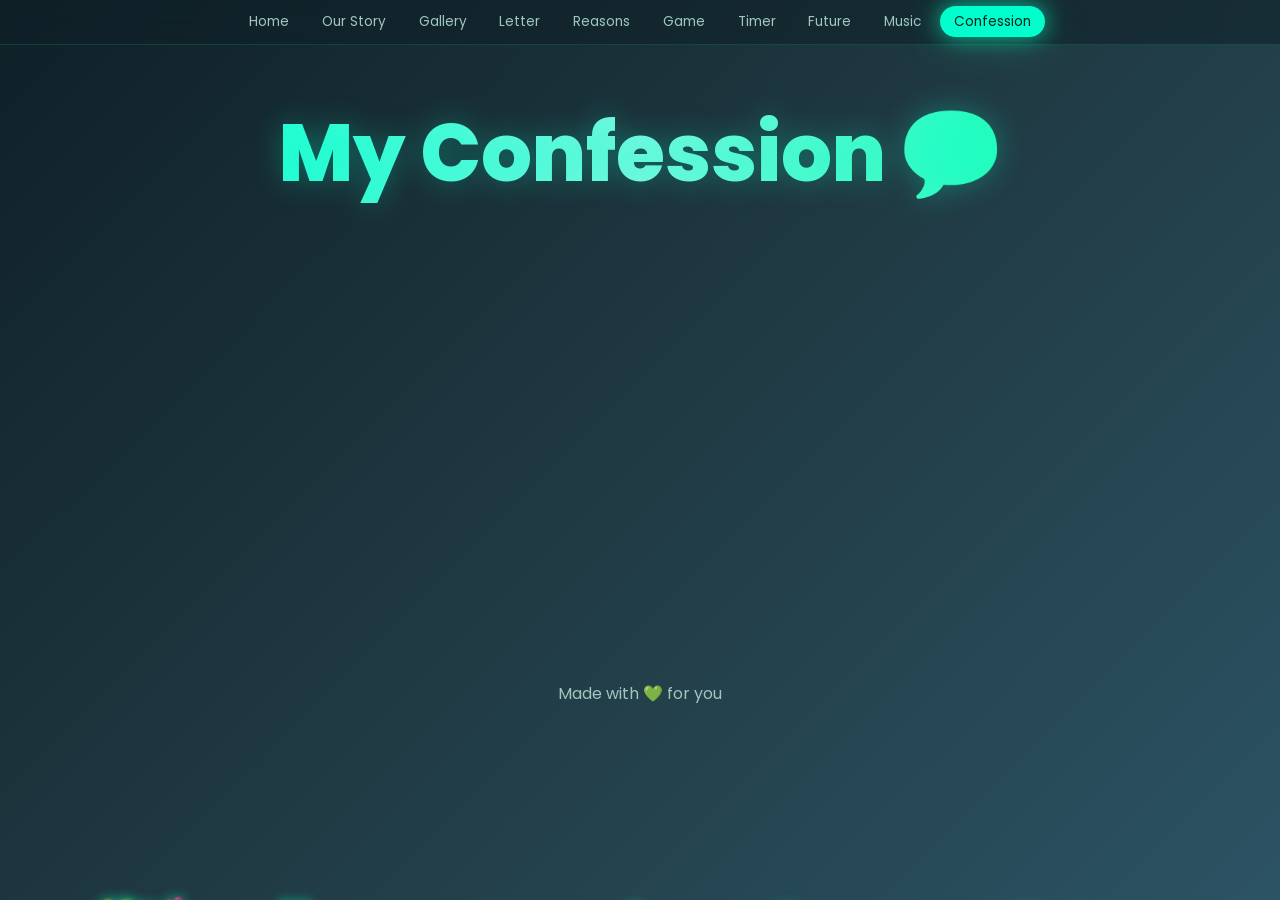
==== confession.html @ 2b2653f3 "Add files via upload" ====
<!DOCTYPE html>
<html lang="en"><head>
<meta charset="UTF-8"><meta name="viewport" content="width=device-width,initial-scale=1">
<title>My Confession 💬</title>
<link rel="preconnect" href="https://fonts.googleapis.com">
<link rel="preconnect" href="https://fonts.gstatic.com" crossorigin>
<link href="https://fonts.googleapis.com/css2?family=Dancing+Script:wght@500;700&family=Poppins:wght@300;400;600;800&display=swap" rel="stylesheet">
<link rel="stylesheet" href="style.css">
</head><body>
<nav class="nav"><ul>
<li><a href="index.html">Home</a></li>
<li><a href="story.html">Our Story</a></li>
<li><a href="gallery.html">Gallery</a></li>
<li><a href="letter.html">Letter</a></li>
<li><a href="reasons.html">Reasons</a></li>
<li><a href="game.html">Game</a></li>
<li><a href="timer.html">Timer</a></li>
<li><a href="future.html">Future</a></li>
<li><a href="music.html">Music</a></li>
<li><a href="confession.html">Confession</a></li>
</ul></nav>

<main>

<h1 class="title">My Confession 💬</h1>
<div class="confession" style="margin-top:2rem">
<p data-i="0">There's something I want you to know — really know.</p>
<p data-i="1">Loving you isn't a phase. It isn't a feeling I'm waiting to fade.</p>
<p data-i="2">It's the quiet certainty I wake up with. The reason small things feel big.</p>
<p data-i="3">You are my softest place and my bravest reason.</p>
<div class="finale" id="finale">Kung uulitin ko lahat… ikaw pa rin pipiliin ko.</div>
<p id="signoff" style="margin-top:1rem;color:var(--primary)">— forever yours 💚</p>
</div>

</main>
<footer>Made with <span style="color:var(--primary)">💚</span> for you</footer>
<script src="script.js"></script>
<script>
const ps=document.querySelectorAll('.confession p[data-i]');
ps.forEach((p,i)=>setTimeout(()=>p.classList.add('show'),(i+1)*1500));
setTimeout(()=>{document.getElementById('finale').classList.add('show');document.getElementById('signoff').classList.add('show');},(ps.length+1)*1500);
</script>
</body></html>
---- style.css ----
/* For My Love 💚 — shared styles */
*,*::before,*::after{box-sizing:border-box;margin:0;padding:0}
:root{
  --bg1:#0f2027; --bg2:#203a43; --bg3:#2c5364;
  --primary:#00ffcc; --accent:#00ffaa; --soft:#7af7e0;
  --fg:#e8fffa; --muted:#9fc7be;
  --glow:0 0 20px rgba(0,255,204,.55), 0 0 40px rgba(0,255,170,.35);
}
html,body{height:100%}
body{
  font-family:'Poppins',system-ui,sans-serif;
  color:var(--fg);
  background:linear-gradient(135deg,var(--bg1),var(--bg2),var(--bg3));
  background-attachment:fixed;
  min-height:100vh; overflow-x:hidden;
}
.script{font-family:'Dancing Script',cursive}
a{color:inherit;text-decoration:none}
img{max-width:100%;display:block}

/* Nav */
.nav{position:sticky;top:0;z-index:40;backdrop-filter:blur(12px);background:rgba(15,32,39,.55);border-bottom:1px solid rgba(0,255,204,.15)}
.nav ul{display:flex;flex-wrap:wrap;gap:.25rem;justify-content:center;list-style:none;padding:.75rem 1rem;max-width:1100px;margin:0 auto;font-size:.85rem}
.nav a{padding:.4rem .9rem;border-radius:999px;color:var(--muted);transition:.25s}
.nav a:hover,.nav a.active{background:var(--primary);color:#06231e;box-shadow:var(--glow)}

/* Hearts background */
.hearts{position:fixed;inset:0;pointer-events:none;z-index:0;overflow:hidden}
.hearts span{position:absolute;bottom:-40px;color:var(--primary);opacity:.55;animation:rise linear infinite;filter:drop-shadow(0 0 6px var(--accent))}
@keyframes rise{
  0%{transform:translateY(0) rotate(0);opacity:0}
  10%{opacity:.7}
  100%{transform:translateY(-110vh) rotate(360deg);opacity:0}
}

/* Layout */
main{position:relative;z-index:1;padding:3rem 1.25rem;max-width:1100px;margin:0 auto}
footer{position:relative;z-index:1;text-align:center;padding:2rem;color:var(--muted)}

/* Glass card */
.glass{background:rgba(255,255,255,.05);border:1px solid rgba(0,255,204,.18);border-radius:1rem;backdrop-filter:blur(10px);padding:1.5rem}
.glow{box-shadow:var(--glow)}

/* Headings */
h1.title{font-size:clamp(2.5rem,7vw,5rem);text-align:center;font-weight:800;background:linear-gradient(90deg,var(--primary),var(--soft),var(--accent));-webkit-background-clip:text;background-clip:text;color:transparent;text-shadow:0 0 30px rgba(0,255,204,.3);animation:glowPulse 3s ease-in-out infinite}
@keyframes glowPulse{0%,100%{filter:drop-shadow(0 0 10px rgba(0,255,204,.4))}50%{filter:drop-shadow(0 0 30px rgba(0,255,170,.8))}}
h2{font-size:2rem;margin-bottom:1rem;background:linear-gradient(90deg,var(--primary),var(--accent));-webkit-background-clip:text;color:transparent}

/* Buttons */
.btn{display:inline-block;padding:.9rem 2rem;border-radius:999px;border:none;cursor:pointer;font-weight:600;background:linear-gradient(90deg,var(--primary),var(--accent));color:#06231e;box-shadow:var(--glow);transition:.25s;font-size:1rem}
.btn:hover{transform:translateY(-3px) scale(1.04)}

/* Home */
.home{min-height:90vh;display:flex;flex-direction:column;align-items:center;justify-content:center;text-align:center;gap:1.5rem}
.typing{font-size:1.2rem;color:var(--soft);min-height:1.6rem}
.cursor{display:inline-block;width:2px;background:var(--primary);margin-left:2px;animation:blink 1s infinite}
@keyframes blink{50%{opacity:0}}
.parallax{transition:transform .15s ease-out}

/* Fade animations */
.fade{opacity:0;transform:translateY(30px);transition:.9s}
.fade.show{opacity:1;transform:none}

/* Timeline */
.timeline{position:relative;padding:2rem 0}
.timeline::before{content:'';position:absolute;left:50%;top:0;bottom:0;width:2px;background:linear-gradient(var(--primary),transparent);transform:translateX(-50%)}
.event{width:45%;margin:1.5rem 0;position:relative}
.event:nth-child(odd){margin-left:0;text-align:right}
.event:nth-child(even){margin-left:55%}
.event .date{color:var(--primary);font-weight:600;margin-bottom:.3rem}
@media(max-width:640px){.timeline::before{left:8px}.event,.event:nth-child(even),.event:nth-child(odd){width:auto;margin:1rem 0 1rem 28px;text-align:left}}

/* Gallery */
.gallery{display:grid;grid-template-columns:repeat(auto-fit,minmax(220px,1fr));gap:1.25rem}
.polaroid{background:rgba(255,255,255,.06);padding:.6rem .6rem 2rem;border-radius:.4rem;cursor:pointer;transition:.3s;border:1px solid rgba(0,255,204,.15)}
.polaroid:hover{transform:scale(1.05) rotate(0!important);box-shadow:var(--glow)}
.polaroid:nth-child(odd){transform:rotate(-2deg)}
.polaroid:nth-child(even){transform:rotate(2deg)}
.polaroid img{aspect-ratio:1;object-fit:cover;border-radius:.2rem}
.polaroid p{text-align:center;font-family:'Dancing Script',cursive;font-size:1.2rem;margin-top:.4rem}
.modal{position:fixed;inset:0;background:rgba(0,0,0,.85);display:none;align-items:center;justify-content:center;z-index:60;padding:1.5rem;backdrop-filter:blur(6px)}
.modal.open{display:flex}
.modal img{max-height:85vh;border-radius:1rem;box-shadow:var(--glow)}

/* Letter */
.letter{max-width:640px;margin:0 auto;font-family:'Dancing Script',cursive;font-size:1.8rem;line-height:1.5}
.letter p{margin:.6rem 0;opacity:0;animation:fadeIn 1s forwards}

/* Reasons (flip cards) */
.reasons{display:grid;grid-template-columns:repeat(auto-fit,minmax(180px,1fr));gap:1rem}
.flip{height:160px;perspective:1000px;cursor:pointer}
.flip-inner{position:relative;width:100%;height:100%;transition:transform .7s;transform-style:preserve-3d}
.flip.flipped .flip-inner{transform:rotateY(180deg)}
.flip-face{position:absolute;inset:0;display:flex;align-items:center;justify-content:center;padding:1rem;text-align:center;border-radius:1rem;backface-visibility:hidden;background:rgba(255,255,255,.05);border:1px solid rgba(0,255,204,.2)}
.flip-back{transform:rotateY(180deg);background:linear-gradient(135deg,var(--primary),var(--accent));color:#06231e;font-weight:600}

/* Game */
.grid-game{display:grid;grid-template-columns:repeat(6,1fr);gap:.5rem;max-width:420px;margin:1.5rem auto}
.grid-game button{aspect-ratio:1;font-size:1.5rem;border:none;border-radius:.5rem;background:rgba(255,255,255,.06);cursor:pointer;transition:.2s;color:var(--fg)}
.grid-game button:hover{background:rgba(0,255,204,.2);transform:scale(1.1)}
.status{text-align:center;font-size:1.2rem;margin-top:1rem;color:var(--primary)}

/* Timer */
.timer{display:grid;grid-template-columns:repeat(4,1fr);gap:1rem;max-width:700px;margin:2rem auto;text-align:center}
.timer .cell{padding:1.5rem;background:rgba(255,255,255,.05);border-radius:1rem;border:1px solid rgba(0,255,204,.2)}
.timer .num{font-size:clamp(2rem,5vw,3.5rem);font-weight:800;color:var(--primary);font-variant-numeric:tabular-nums}
.timer .lab{font-size:.75rem;letter-spacing:.2em;text-transform:uppercase;color:var(--muted);margin-top:.4rem}

/* Future cards */
.future{display:grid;grid-template-columns:repeat(auto-fit,minmax(220px,1fr));gap:1rem}
.future .glass{transition:.3s}
.future .glass:hover{transform:translateY(-5px);box-shadow:var(--glow)}
.icon{font-size:2.5rem;margin-bottom:.5rem}

/* Music */
.music{max-width:520px;margin:0 auto;text-align:center}
.viz{display:flex;justify-content:center;align-items:flex-end;gap:4px;height:60px;margin:1.5rem 0}
.viz span{width:6px;background:linear-gradient(var(--primary),var(--accent));border-radius:3px;animation:bounce 1s ease-in-out infinite}
.viz.paused span{animation-play-state:paused}
.viz span:nth-child(1){animation-delay:-.4s}.viz span:nth-child(2){animation-delay:-.3s}.viz span:nth-child(3){animation-delay:-.2s}.viz span:nth-child(4){animation-delay:-.1s}.viz span:nth-child(5){animation-delay:0s}.viz span:nth-child(6){animation-delay:-.1s}.viz span:nth-child(7){animation-delay:-.2s}
@keyframes bounce{0%,100%{height:10px}50%{height:55px}}

/* Confession */
.confession{max-width:680px;margin:0 auto;text-align:center;font-size:1.2rem;line-height:1.7}
.confession p{margin:1.2rem 0;opacity:0;transform:translateY(20px);transition:1s}
.confession p.show{opacity:1;transform:none}
.finale{font-family:'Dancing Script',cursive;font-size:2.5rem;margin-top:2rem;color:var(--primary);text-shadow:var(--glow);opacity:0;transition:1.5s}
.finale.show{opacity:1}

@keyframes fadeIn{to{opacity:1}}
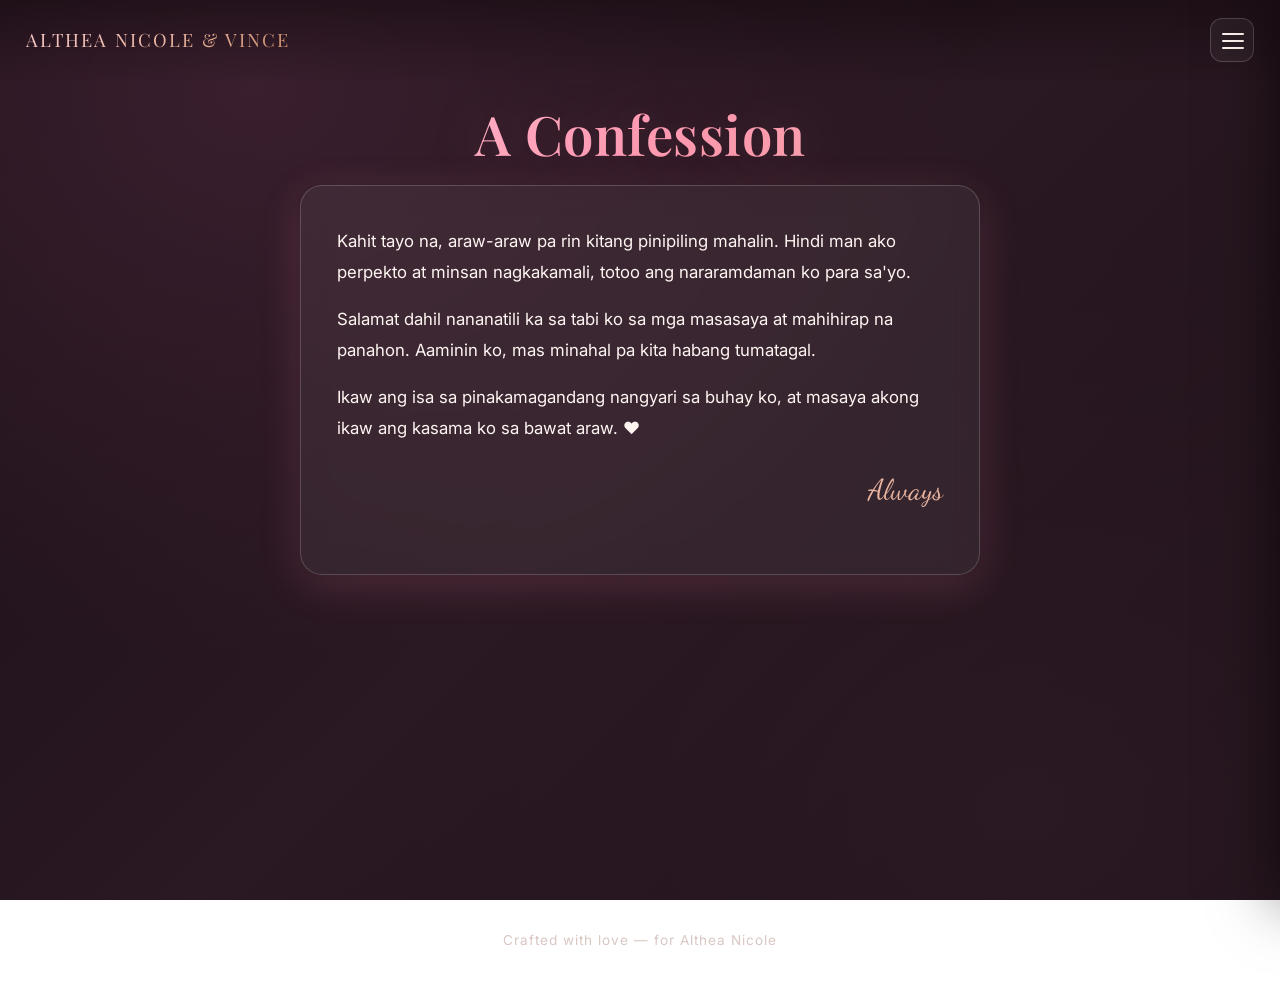
==== commit 55cf4402: "Add files via upload" ====
--- a/confession.html
+++ b/confession.html
@@ -1,43 +1,32 @@
 <!DOCTYPE html>
-<html lang="en"><head>
-<meta charset="UTF-8"><meta name="viewport" content="width=device-width,initial-scale=1">
-<title>My Confession 💬</title>
+<html lang="en">
+<head>
+<meta charset="UTF-8">
+<meta name="viewport" content="width=device-width,initial-scale=1">
+<title>Confession · For My Love</title>
+<meta name="description" content="A premium romantic story made just for you.">
 <link rel="preconnect" href="https://fonts.googleapis.com">
 <link rel="preconnect" href="https://fonts.gstatic.com" crossorigin>
-<link href="https://fonts.googleapis.com/css2?family=Dancing+Script:wght@500;700&family=Poppins:wght@300;400;600;800&display=swap" rel="stylesheet">
+<link href="https://fonts.googleapis.com/css2?family=Playfair+Display:wght@500;600;700&family=Cormorant+Garamond:ital,wght@1,400;1,500&family=Inter:wght@300;400;500;600&family=Dancing+Script:wght@500;700&display=swap" rel="stylesheet">
+<link rel="stylesheet" href="https://cdnjs.cloudflare.com/ajax/libs/font-awesome/6.5.2/css/all.min.css">
 <link rel="stylesheet" href="style.css">
-</head><body>
-<nav class="nav"><ul>
-<li><a href="index.html">Home</a></li>
-<li><a href="story.html">Our Story</a></li>
-<li><a href="gallery.html">Gallery</a></li>
-<li><a href="letter.html">Letter</a></li>
-<li><a href="reasons.html">Reasons</a></li>
-<li><a href="game.html">Game</a></li>
-<li><a href="timer.html">Timer</a></li>
-<li><a href="future.html">Future</a></li>
-<li><a href="music.html">Music</a></li>
-<li><a href="confession.html">Confession</a></li>
-</ul></nav>
-
+</head>
+<body>
 <main>
 
-<h1 class="title">My Confession 💬</h1>
-<div class="confession" style="margin-top:2rem">
-<p data-i="0">There's something I want you to know — really know.</p>
-<p data-i="1">Loving you isn't a phase. It isn't a feeling I'm waiting to fade.</p>
-<p data-i="2">It's the quiet certainty I wake up with. The reason small things feel big.</p>
-<p data-i="3">You are my softest place and my bravest reason.</p>
-<div class="finale" id="finale">Kung uulitin ko lahat… ikaw pa rin pipiliin ko.</div>
-<p id="signoff" style="margin-top:1rem;color:var(--primary)">— forever yours 💚</p>
-</div>
+<section class="container">
+  <h1 class="page-title">A Confession</h1>
+  <article class="glass letter">
+    <p>Kahit tayo na, araw-araw pa rin kitang pinipiling mahalin. Hindi man ako perpekto at minsan nagkakamali, totoo ang nararamdaman ko para sa'yo.</p>
+    <p>Salamat dahil nananatili ka sa tabi ko sa mga masasaya at mahihirap na panahon. Aaminin ko, mas minahal pa kita habang tumatagal.</p>
+    <p>Ikaw ang isa sa pinakamagandang nangyari sa buhay ko, at masaya akong ikaw ang kasama ko sa bawat araw. ❤️</p>
+    <p class="signature">Always</p>
+  </article>
+</section>
 
 </main>
-<footer>Made with <span style="color:var(--primary)">💚</span> for you</footer>
+<footer>Crafted with love &mdash; for Althea Nicole</footer>
 <script src="script.js"></script>
-<script>
-const ps=document.querySelectorAll('.confession p[data-i]');
-ps.forEach((p,i)=>setTimeout(()=>p.classList.add('show'),(i+1)*1500));
-setTimeout(()=>{document.getElementById('finale').classList.add('show');document.getElementById('signoff').classList.add('show');},(ps.length+1)*1500);
-</script>
-</body></html>+
+</body>
+</html>
--- a/style.css
+++ b/style.css
@@ -1,130 +1,515 @@
-/* For My Love 💚 — shared styles */
-*,*::before,*::after{box-sizing:border-box;margin:0;padding:0}
+/* ============================================================
+   FOR MY LOVE — Premium Romantic Website (v2)
+   Luxury aesthetic: soft pink, rose gold, glassmorphism
+   ============================================================ */
+
 :root{
-  --bg1:#0f2027; --bg2:#203a43; --bg3:#2c5364;
-  --primary:#00ffcc; --accent:#00ffaa; --soft:#7af7e0;
-  --fg:#e8fffa; --muted:#9fc7be;
-  --glow:0 0 20px rgba(0,255,204,.55), 0 0 40px rgba(0,255,170,.35);
-}
-html,body{height:100%}
+  --bg-1:#1a0f17;
+  --bg-2:#2a1822;
+  --bg-3:#3a1f2e;
+  --surface: rgba(255,255,255,0.06);
+  --surface-2: rgba(255,255,255,0.10);
+  --border: rgba(255,255,255,0.18);
+  --text:#fff6f2;
+  --muted:#d9c7c2;
+  --pink:#ffb6c8;
+  --pink-2:#ff8fb1;
+  --pink-soft:#ffd8e4;
+  --rose-gold:#e8b4a0;
+  --rose-gold-2:#c98c6b;
+  --gradient-pink: linear-gradient(135deg,#ffd1dc 0%, #ff9bb5 50%, #e8a298 100%);
+  --gradient-rose: linear-gradient(135deg,#f8c8c8 0%, #e8b4a0 50%, #c98c6b 100%);
+  --gradient-bg: radial-gradient(at 20% 10%, #3a1f2e 0%, transparent 50%),
+                 radial-gradient(at 80% 90%, #2a1822 0%, transparent 50%),
+                 linear-gradient(135deg,#1a0f17 0%, #2a1822 50%, #1f1219 100%);
+  --shadow-soft: 0 10px 40px rgba(255,140,170,.18), 0 2px 10px rgba(0,0,0,.25);
+  --shadow-lg: 0 30px 80px rgba(255,140,170,.25), 0 10px 30px rgba(0,0,0,.4);
+  --glow: 0 0 24px rgba(255,182,200,.55), 0 0 60px rgba(255,140,170,.25);
+  --radius:18px;
+  --ease: cubic-bezier(.22,.61,.36,1);
+}
+
+*{box-sizing:border-box;margin:0;padding:0}
+html,body{min-height:100%}
 body{
-  font-family:'Poppins',system-ui,sans-serif;
-  color:var(--fg);
-  background:linear-gradient(135deg,var(--bg1),var(--bg2),var(--bg3));
+  font-family:'Inter','Poppins',system-ui,sans-serif;
+  color:var(--text);
+  background:var(--gradient-bg);
   background-attachment:fixed;
-  min-height:100vh; overflow-x:hidden;
-}
-.script{font-family:'Dancing Script',cursive}
+  line-height:1.6;
+  -webkit-font-smoothing:antialiased;
+  overflow-x:hidden;
+}
 a{color:inherit;text-decoration:none}
 img{max-width:100%;display:block}
-
-/* Nav */
-.nav{position:sticky;top:0;z-index:40;backdrop-filter:blur(12px);background:rgba(15,32,39,.55);border-bottom:1px solid rgba(0,255,204,.15)}
-.nav ul{display:flex;flex-wrap:wrap;gap:.25rem;justify-content:center;list-style:none;padding:.75rem 1rem;max-width:1100px;margin:0 auto;font-size:.85rem}
-.nav a{padding:.4rem .9rem;border-radius:999px;color:var(--muted);transition:.25s}
-.nav a:hover,.nav a.active{background:var(--primary);color:#06231e;box-shadow:var(--glow)}
-
-/* Hearts background */
-.hearts{position:fixed;inset:0;pointer-events:none;z-index:0;overflow:hidden}
-.hearts span{position:absolute;bottom:-40px;color:var(--primary);opacity:.55;animation:rise linear infinite;filter:drop-shadow(0 0 6px var(--accent))}
+h1,h2,h3{font-family:'Playfair Display','Cormorant Garamond',serif;font-weight:600;letter-spacing:.5px}
+
+/* ===== Background particles ===== */
+.particles{position:fixed;inset:0;z-index:0;pointer-events:none;overflow:hidden}
+.particles span{
+  position:absolute;bottom:-40px;
+  color:var(--pink-soft);opacity:.45;
+  filter:blur(.3px);
+  animation:rise linear infinite;
+}
 @keyframes rise{
+  0%{transform:translateY(0) scale(.6) rotate(0);opacity:0}
+  10%{opacity:.7}
+  100%{transform:translateY(-115vh) scale(1.1) rotate(360deg);opacity:0}
+}
+
+/* ===== Navigation: Hamburger + Glass Sidebar ===== */
+.topbar{
+  position:fixed;top:0;left:0;right:0;z-index:90;
+  display:flex;align-items:center;justify-content:space-between;
+  padding:18px 26px;
+  background:linear-gradient(to bottom, rgba(20,10,15,.55), transparent);
+  backdrop-filter:blur(8px);
+  -webkit-backdrop-filter:blur(8px);
+}
+.brand{
+  font-family:'Playfair Display',serif;
+  font-size:1.15rem;letter-spacing:2px;text-transform:uppercase;
+  background:var(--gradient-rose);
+  -webkit-background-clip:text;background-clip:text;color:transparent;
+}
+.hamburger{
+  position:relative;width:44px;height:44px;border:none;cursor:pointer;
+  background:var(--surface);backdrop-filter:blur(10px);
+  border:1px solid var(--border);border-radius:12px;
+  display:grid;place-items:center;transition:.3s var(--ease);
+}
+.hamburger:hover{background:var(--surface-2);box-shadow:var(--glow)}
+.hamburger span{
+  position:absolute;left:11px;width:22px;height:2px;
+  background:var(--text);border-radius:2px;
+  transition:.35s var(--ease);
+}
+.hamburger span:nth-child(1){top:14px}
+.hamburger span:nth-child(2){top:21px}
+.hamburger span:nth-child(3){top:28px}
+.hamburger.open span:nth-child(1){top:21px;transform:rotate(45deg)}
+.hamburger.open span:nth-child(2){opacity:0}
+.hamburger.open span:nth-child(3){top:21px;transform:rotate(-45deg)}
+
+.menu-overlay{
+  position:fixed;inset:0;background:rgba(0,0,0,.55);
+  backdrop-filter:blur(6px);opacity:0;pointer-events:none;
+  transition:opacity .35s var(--ease);z-index:95;
+}
+.menu-overlay.open{opacity:1;pointer-events:auto}
+
+.sidemenu{
+  position:fixed;top:0;right:0;height:100%;
+  width:min(340px,86vw);z-index:100;
+  background:rgba(30,18,24,.55);
+  backdrop-filter:blur(22px);-webkit-backdrop-filter:blur(22px);
+  border-left:1px solid var(--border);
+  box-shadow:-20px 0 60px rgba(0,0,0,.55);
+  transform:translateX(105%);
+  transition:transform .5s var(--ease);
+  display:flex;flex-direction:column;
+  padding:90px 28px 30px;
+  
+  overflow-y: auto;
+overflow-x: hidden;
+scroll-behavior: smooth;
+}
+.sidemenu.open{transform:translateX(0)}
+.sidemenu .close{
+  position:absolute;top:22px;right:22px;
+  width:38px;height:38px;border-radius:50%;
+  background:var(--surface);border:1px solid var(--border);color:var(--text);
+  cursor:pointer;display:grid;place-items:center;transition:.3s;
+}
+.sidemenu .close:hover{background:var(--surface-2);transform:rotate(90deg)}
+.sidemenu h3{
+  font-size:.78rem;letter-spacing:3px;text-transform:uppercase;
+  color:var(--muted);margin-bottom:18px;font-family:'Inter',sans-serif;font-weight:500;
+}
+.sidemenu ul{list-style:none;display:flex;flex-direction:column;gap:4px}
+.sidemenu a{
+  display:flex;align-items:center;gap:14px;
+  padding:13px 16px;border-radius:12px;
+  font-size:.98rem;color:var(--text);
+  transition:.3s var(--ease);
+  border:1px solid transparent;
+}
+.sidemenu a i{width:18px;color:var(--pink);font-size:.95rem;transition:.3s}
+.sidemenu a:hover{background:var(--surface);transform:translateX(4px)}
+.sidemenu a.active{
+  background:var(--gradient-pink);color:#3a1228;font-weight:600;
+  box-shadow:0 8px 24px rgba(255,155,181,.35);
+}
+.sidemenu a.active i{color:#3a1228}
+
+/* ===== Layout ===== */
+main{position:relative;z-index:2;padding-top:90px;min-height:100vh}
+.container{max-width:1100px;margin:0 auto;padding:0 24px}
+section{padding:60px 0}
+
+.page-title{
+  text-align:center;font-size:clamp(2rem,5vw,3.4rem);
+  margin-bottom:8px;
+  background:var(--gradient-pink);
+  -webkit-background-clip:text;background-clip:text;color:transparent;
+  text-shadow:0 0 60px rgba(255,182,200,.25);
+}
+.page-subtitle{text-align:center;color:var(--muted);margin-bottom:48px;font-style:italic}
+
+/* ===== Glass card ===== */
+.glass{
+  background:var(--surface);
+  backdrop-filter:blur(14px);-webkit-backdrop-filter:blur(14px);
+  border:1px solid var(--border);
+  border-radius:var(--radius);
+  box-shadow:var(--shadow-soft);
+}
+
+/* ===== Buttons ===== */
+.btn{
+  display:inline-flex;align-items:center;gap:10px;
+  padding:14px 30px;border-radius:50px;
+  font-family:'Inter',sans-serif;font-weight:500;font-size:.95rem;
+  letter-spacing:.5px;cursor:pointer;border:none;
+  background:var(--gradient-pink);color:#3a1228;
+  box-shadow:var(--shadow-soft);
+  transition:.35s var(--ease);
+}
+.btn:hover{transform:translateY(-2px);box-shadow:var(--shadow-lg)}
+.btn.ghost{
+  background:var(--surface);color:var(--text);
+  border:1px solid var(--border);backdrop-filter:blur(10px);
+}
+.btn.ghost:hover{background:var(--surface-2)}
+
+/* ===== HOME ===== */
+.hero{
+  min-height:calc(100vh - 90px);
+  display:flex;flex-direction:column;align-items:center;justify-content:center;
+  text-align:center;padding:40px 24px;
+}
+.hero .typing{color:var(--muted);font-size:1.05rem;margin-bottom:24px;min-height:1.5em;letter-spacing:.5px}
+.hero .typing::after{content:"|";color:var(--pink);animation:blink 1s steps(1) infinite;margin-left:2px}
+@keyframes blink{50%{opacity:0}}
+.hero h1{
+  font-size:clamp(2.8rem,8vw,5.5rem);font-weight:700;
+  background:var(--gradient-pink);
+  -webkit-background-clip:text;background-clip:text;color:transparent;
+  text-shadow:0 0 80px rgba(255,182,200,.35);
+  margin-bottom:6px;line-height:1.1;
+}
+.hero .name{
+  font-family:'Dancing Script',cursive;font-weight:700;
+  font-size:clamp(2rem,6vw,3.6rem);
+  color:var(--rose-gold);
+  margin-bottom:36px;
+}
+.hero .btn{margin-top:14px}
+
+/* ===== Story timeline ===== */
+.timeline{position:relative;max-width:760px;margin:0 auto;padding:20px 0}
+.timeline::before{
+  content:"";position:absolute;left:24px;top:0;bottom:0;width:2px;
+  background:linear-gradient(to bottom,transparent,var(--pink),transparent);
+}
+@media(min-width:760px){.timeline::before{left:50%;transform:translateX(-50%)}}
+.t-item{position:relative;margin:0 0 32px 60px;opacity:0;transform:translateY(24px);transition:.7s var(--ease)}
+@media(min-width:760px){
+  .t-item{width:46%;margin-left:0}
+  .t-item:nth-child(even){margin-left:54%}
+}
+.t-item.in{opacity:1;transform:none}
+.t-dot{
+  position:absolute;left:-46px;top:18px;width:14px;height:14px;border-radius:50%;
+  background:var(--pink);box-shadow:var(--glow);
+}
+@media(min-width:760px){
+  .t-dot{left:auto;right:-31px}
+  .t-item:nth-child(even) .t-dot{left:-31px;right:auto}
+}
+.t-card{padding:20px 22px;border-radius:14px}
+.t-card h4{color:var(--pink);font-family:'Inter',sans-serif;font-size:.85rem;letter-spacing:1.5px;text-transform:uppercase;margin-bottom:8px;display:flex;align-items:center;gap:8px}
+.t-card p{color:var(--text);line-height:1.65}
+.t-card .meta{color:var(--muted);font-size:.8rem;margin-top:10px;display:flex;gap:14px}
+
+/* ===== Gallery ===== */
+.gallery-actions{display:flex;justify-content:center;margin-bottom:36px}
+.gallery-grid{
+  display:grid;gap:22px;
+  grid-template-columns:repeat(auto-fill,minmax(260px,1fr));
+}
+.mem-card{
+  border-radius:var(--radius);overflow:hidden;
+  display:flex;flex-direction:column;
+  opacity:0;transform:translateY(20px);
+  animation:fadeUp .6s var(--ease) forwards;
+  transition:.4s var(--ease);
+}
+.mem-card:hover{transform:translateY(-6px);box-shadow:var(--shadow-lg)}
+.mem-card .img{aspect-ratio:4/3;overflow:hidden;background:#000}
+.mem-card .img img{width:100%;height:100%;object-fit:cover;transition:.6s var(--ease)}
+.mem-card:hover .img img{transform:scale(1.06)}
+.mem-card .body{padding:16px 18px 18px;height: auto;}
+.mem-card .date{font-size:.78rem;letter-spacing:1.5px;color:var(--pink);text-transform:uppercase;margin-bottom:6px;display:flex;align-items:center;gap:8px}
+.mem-card .desc{color:var(--text);font-size:.95rem;line-height:1.55;white-space: pre-wrap;
+word-break: break-word;
+overflow-wrap: break-word;
+height: auto;
+max-height: none;}
+.mem-card .del{
+  position:absolute;top:10px;right:10px;
+  width:32px;height:32px;border-radius:50%;border:none;cursor:pointer;
+  background:rgba(0,0,0,.55);color:#fff;backdrop-filter:blur(6px);
+  opacity:0;transition:.3s;
+}
+.mem-card{position:relative}
+.mem-card:hover .del{opacity:1}
+.empty{
+  text-align:center;padding:60px 20px;color:var(--muted);
+  border-radius:var(--radius);
+}
+.mem-card .edit{
+  position: absolute;
+  top: 12px;
+  right: 12px;
+
+  width: 42px;
+  height: 42px;
+  border: none;
+  border-radius: 50%;
+
+  display: flex;
+  align-items: center;
+  justify-content: center;
+
+  background: rgba(255,255,255,.12);
+  backdrop-filter: blur(10px);
+  -webkit-backdrop-filter: blur(10px);
+
+  color: #fff;
+  cursor: pointer;
+
+  transition: all .3s ease;
+  box-shadow: 0 4px 15px rgba(0,0,0,.2);
+}
+
+.mem-card .edit:hover{
+  transform: translateY(-2px) scale(1.08);
+  background: #b266ff;
+  color: #fff;
+  box-shadow:
+    0 0 10px rgba(178,102,255,.5),
+    0 0 25px rgba(178,102,255,.35);
+}
+
+.mem-card .edit:active{
+  transform: scale(.95);
+}
+
+.mem-card .edit i{
+  font-size: .95rem;
+}
+.empty i{font-size:3rem;color:var(--pink);margin-bottom:14px;display:block}
+
+@keyframes fadeUp{to{opacity:1;transform:none}}
+
+/* ===== Modal ===== */
+.modal-overlay{
+  position:fixed;inset:0;z-index:200;
+  background:rgba(0,0,0,.65);backdrop-filter:blur(8px);
+  display:none;align-items:center;justify-content:center;
+  padding:20px;opacity:0;transition:opacity .3s var(--ease);
+}
+.modal-overlay.show{display:flex;opacity:1}
+.modal{
+  width:100%;max-width:480px;
+  background:rgba(40,22,30,.85);
+  backdrop-filter:blur(20px);
+  border:1px solid var(--border);
+  border-radius:20px;padding:30px;
+  transform:scale(.95);transition:transform .35s var(--ease);
+  max-height:90vh;overflow-y:auto;
+}
+.modal-overlay.show .modal{transform:scale(1)}
+.modal h3{font-size:1.6rem;margin-bottom:6px;color:var(--pink-soft)}
+.modal .sub{color:var(--muted);font-size:.9rem;margin-bottom:22px}
+.field{margin-bottom:16px}
+.field label{display:block;font-size:.8rem;letter-spacing:1.2px;text-transform:uppercase;color:var(--muted);margin-bottom:8px}
+.field input[type=text],.field input[type=date],.field textarea{
+  width:100%;padding:12px 14px;border-radius:10px;
+  background:rgba(255,255,255,.07);border:1px solid var(--border);
+  color:var(--text);font-family:inherit;font-size:.95rem;outline:none;transition:.25s;
+}
+.field input:focus,.field textarea:focus{border-color:var(--pink);background:rgba(255,255,255,.1)}
+.field textarea{min-height:90px;resize:vertical}
+.file-drop{
+  border:2px dashed var(--border);border-radius:12px;
+  padding:24px;text-align:center;cursor:pointer;
+  transition:.25s;color:var(--muted);
+}
+.file-drop:hover{border-color:var(--pink);color:var(--pink-soft);background:rgba(255,255,255,.04)}
+.file-drop i{font-size:1.6rem;display:block;margin-bottom:8px;color:var(--pink)}
+.file-drop input{display:none}
+.preview{margin-top:12px;border-radius:10px;overflow:hidden;max-height:200px}
+.preview img{width:100%;object-fit:cover;max-height:200px}
+.modal-actions{display:flex;gap:10px;justify-content:flex-end;margin-top:22px}
+
+/* ===== Reasons (flip cards) ===== */
+.reasons-grid{display:grid;gap:20px;grid-template-columns:repeat(auto-fill,minmax(220px,1fr))}
+.flip{perspective:1200px;height:200px;cursor:pointer}
+.flip-inner{position:relative;width:100%;height:100%;transition:transform .7s var(--ease);transform-style:preserve-3d}
+.flip.flipped .flip-inner{transform:rotateY(180deg)}
+.flip-face{
+  position:absolute;inset:0;border-radius:var(--radius);padding:22px;
+  display:grid;place-items:center;text-align:center;
+  backface-visibility:hidden;-webkit-backface-visibility:hidden;
+}
+.flip-front{background:var(--gradient-pink);color:#3a1228;box-shadow:var(--shadow-soft)}
+.flip-front .num{font-family:'Playfair Display',serif;font-size:2.4rem;font-weight:700}
+.flip-back{
+  transform:rotateY(180deg);
+  background:rgba(40,22,30,.85);backdrop-filter:blur(14px);
+  border:1px solid var(--border);color:var(--text);font-size:.95rem;line-height:1.5;
+}
+
+/* ===== Timeline page ===== */
+.feed{display:flex;flex-direction:column;gap:18px;max-width:640px;margin:0 auto}
+.feed-card{
+  padding:20px 22px;border-radius:14px;position:relative;
+  opacity:0;transform:translateY(16px);animation:fadeUp .55s var(--ease) forwards;
+}
+.feed-card .when{font-size:.78rem;letter-spacing:1.5px;color:var(--pink);text-transform:uppercase;margin-bottom:6px;display:flex;align-items:center;gap:8px}
+.feed-card .msg{font-size:1.02rem;line-height:1.6}
+.feed-card .del{position:absolute;top:12px;right:12px;background:transparent;border:none;color:var(--muted);cursor:pointer;font-size:.9rem;transition:.2s}
+.feed-card .del:hover{color:var(--pink)}
+
+/* ===== Timer (countdown) ===== */
+.countdown{display:grid;grid-template-columns:repeat(4,1fr);gap:14px;max-width:640px;margin:30px auto}
+.cell{padding:24px 8px;text-align:center;border-radius:16px}
+.cell .num{font-family:'Playfair Display',serif;font-size:clamp(1.8rem,5vw,2.8rem);color:var(--pink-soft)}
+.cell .lbl{font-size:.7rem;letter-spacing:2px;text-transform:uppercase;color:var(--muted);margin-top:4px}
+
+/* ===== Letter / Confession / Future ===== */
+.letter{max-width:680px;margin:0 auto;padding:40px 36px;border-radius:22px;font-size:1.05rem;line-height:1.85}
+.letter p{margin-bottom:16px}
+.signature{font-family:'Dancing Script',cursive;font-size:1.8rem;color:var(--rose-gold);text-align:right;margin-top:20px}
+
+/* ===== Game ===== */
+.game-grid{display:grid;grid-template-columns:repeat(6,1fr);gap:10px;max-width:440px;margin:30px auto}
+.game-grid button{
+  aspect-ratio:1;border:none;border-radius:10px;font-size:1.4rem;cursor:pointer;
+  background:var(--surface);backdrop-filter:blur(8px);border:1px solid var(--border);
+  transition:.2s var(--ease);color:var(--text);
+}
+.game-grid button:hover{background:var(--surface-2);transform:scale(.95)}
+.game-msg{text-align:center;color:var(--pink-soft);min-height:1.5em;margin-top:14px}
+
+/* ===== Music ===== */
+.player{max-width:520px;margin:0 auto;padding:30px;border-radius:22px;text-align:center}
+.player h3{font-size:1.4rem;margin-bottom:6px}
+.player .artist{color:var(--muted);margin-bottom:20px}
+.player audio{width:100%;margin-top:14px}
+
+/* ===== MARRY ME ===== */
+.marry{
+  min-height:calc(100vh - 90px);
+  display:flex;flex-direction:column;align-items:center;justify-content:center;
+  text-align:center;padding:40px 24px;position:relative;overflow:hidden;
+}
+.marry h1{
+  font-size:clamp(2.6rem,8vw,5rem);
+  background:var(--gradient-pink);
+  -webkit-background-clip:text;background-clip:text;color:transparent;
+  margin-bottom:14px;text-shadow:0 0 80px rgba(255,182,200,.4);
+}
+.marry .sub{
+  font-family:'Cormorant Garamond','Playfair Display',serif;font-style:italic;
+  color:var(--muted);max-width:560px;font-size:1.15rem;margin-bottom:44px;
+}
+.marry-btns{display:flex;gap:20px;align-items:center;position:relative;height:80px}
+#yesBtn{
+  padding:18px 44px;border-radius:50px;border:none;cursor:pointer;
+  font-family:'Inter',sans-serif;font-weight:600;font-size:1.1rem;letter-spacing:1px;
+  background:var(--gradient-pink);color:#3a1228;
+  box-shadow:0 12px 40px rgba(255,155,181,.5);
+  transition:transform .4s var(--ease), box-shadow .4s var(--ease);
+}
+#yesBtn:hover{box-shadow:0 16px 50px rgba(255,155,181,.7)}
+#noBtn{
+  padding:14px 32px;border-radius:50px;border:1px solid var(--border);cursor:pointer;
+  font-family:'Inter',sans-serif;font-weight:500;font-size:.95rem;
+  background:rgba(255,255,255,.06);color:var(--muted);
+  transition:transform .35s var(--ease), width .3s, padding .3s, font-size .3s;
+  position:relative;
+}
+#noBtn:hover{background:rgba(255,255,255,.1);color:var(--text)}
+
+/* Celebration */
+.celebration{
+  position:fixed;inset:0;display:none;align-items:center;justify-content:center;
+  flex-direction:column;text-align:center;padding:24px;z-index:50;
+  background:radial-gradient(ellipse at center, rgba(60,30,45,.4), rgba(20,10,15,.85));
+}
+.celebration.show{display:flex}
+.celebration h1{
+  font-size:clamp(3rem,10vw,6.5rem);
+  background:var(--gradient-pink);
+  -webkit-background-clip:text;background-clip:text;color:transparent;
+  opacity:0;animation:scaleIn 1.2s var(--ease) .4s forwards;
+  text-shadow:0 0 80px rgba(255,182,200,.6);
+}
+.celebration .forever{
+  font-family:'Dancing Script',cursive;font-size:clamp(1.6rem,4vw,2.6rem);
+  color:var(--rose-gold);margin-top:20px;opacity:0;
+  animation:scaleIn 1.2s var(--ease) 1.4s forwards;
+}
+@keyframes scaleIn{from{opacity:0;transform:scale(.7)}to{opacity:1;transform:scale(1)}}
+
+/* Flower bloom */
+.flower{position:absolute;width:0;height:0;pointer-events:none;animation:bloom 1.5s var(--ease) forwards}
+.flower .petal{
+  position:absolute;width:30px;height:42px;left:-15px;top:-32px;
+  background:radial-gradient(ellipse at 50% 100%,#ffd1dc,#ff9bb5);
+  border-radius:50% 50% 50% 50% / 60% 60% 40% 40%;
+  transform-origin:50% 100%;
+  box-shadow:0 4px 16px rgba(255,155,181,.35);
+}
+.flower .center{
+  position:absolute;width:14px;height:14px;left:-7px;top:-7px;border-radius:50%;
+  background:radial-gradient(circle,#fff4b5,#e8b4a0);
+}
+@keyframes bloom{
+  0%{transform:scale(0) rotate(0)}
+  60%{transform:scale(1.15) rotate(180deg)}
+  100%{transform:scale(1) rotate(360deg)}
+}
+
+/* Falling petals */
+.petal-fall{
+  position:fixed;top:-30px;width:14px;height:18px;
+  background:radial-gradient(ellipse at 50% 100%,#ffd1dc,#ff9bb5);
+  border-radius:50% 50% 50% 50% / 60% 60% 40% 40%;
+  pointer-events:none;z-index:40;
+  animation:fall linear infinite;
+}
+@keyframes fall{
   0%{transform:translateY(0) rotate(0);opacity:0}
-  10%{opacity:.7}
-  100%{transform:translateY(-110vh) rotate(360deg);opacity:0}
-}
-
-/* Layout */
-main{position:relative;z-index:1;padding:3rem 1.25rem;max-width:1100px;margin:0 auto}
-footer{position:relative;z-index:1;text-align:center;padding:2rem;color:var(--muted)}
-
-/* Glass card */
-.glass{background:rgba(255,255,255,.05);border:1px solid rgba(0,255,204,.18);border-radius:1rem;backdrop-filter:blur(10px);padding:1.5rem}
-.glow{box-shadow:var(--glow)}
-
-/* Headings */
-h1.title{font-size:clamp(2.5rem,7vw,5rem);text-align:center;font-weight:800;background:linear-gradient(90deg,var(--primary),var(--soft),var(--accent));-webkit-background-clip:text;background-clip:text;color:transparent;text-shadow:0 0 30px rgba(0,255,204,.3);animation:glowPulse 3s ease-in-out infinite}
-@keyframes glowPulse{0%,100%{filter:drop-shadow(0 0 10px rgba(0,255,204,.4))}50%{filter:drop-shadow(0 0 30px rgba(0,255,170,.8))}}
-h2{font-size:2rem;margin-bottom:1rem;background:linear-gradient(90deg,var(--primary),var(--accent));-webkit-background-clip:text;color:transparent}
-
-/* Buttons */
-.btn{display:inline-block;padding:.9rem 2rem;border-radius:999px;border:none;cursor:pointer;font-weight:600;background:linear-gradient(90deg,var(--primary),var(--accent));color:#06231e;box-shadow:var(--glow);transition:.25s;font-size:1rem}
-.btn:hover{transform:translateY(-3px) scale(1.04)}
-
-/* Home */
-.home{min-height:90vh;display:flex;flex-direction:column;align-items:center;justify-content:center;text-align:center;gap:1.5rem}
-.typing{font-size:1.2rem;color:var(--soft);min-height:1.6rem}
-.cursor{display:inline-block;width:2px;background:var(--primary);margin-left:2px;animation:blink 1s infinite}
-@keyframes blink{50%{opacity:0}}
-.parallax{transition:transform .15s ease-out}
-
-/* Fade animations */
-.fade{opacity:0;transform:translateY(30px);transition:.9s}
-.fade.show{opacity:1;transform:none}
-
-/* Timeline */
-.timeline{position:relative;padding:2rem 0}
-.timeline::before{content:'';position:absolute;left:50%;top:0;bottom:0;width:2px;background:linear-gradient(var(--primary),transparent);transform:translateX(-50%)}
-.event{width:45%;margin:1.5rem 0;position:relative}
-.event:nth-child(odd){margin-left:0;text-align:right}
-.event:nth-child(even){margin-left:55%}
-.event .date{color:var(--primary);font-weight:600;margin-bottom:.3rem}
-@media(max-width:640px){.timeline::before{left:8px}.event,.event:nth-child(even),.event:nth-child(odd){width:auto;margin:1rem 0 1rem 28px;text-align:left}}
-
-/* Gallery */
-.gallery{display:grid;grid-template-columns:repeat(auto-fit,minmax(220px,1fr));gap:1.25rem}
-.polaroid{background:rgba(255,255,255,.06);padding:.6rem .6rem 2rem;border-radius:.4rem;cursor:pointer;transition:.3s;border:1px solid rgba(0,255,204,.15)}
-.polaroid:hover{transform:scale(1.05) rotate(0!important);box-shadow:var(--glow)}
-.polaroid:nth-child(odd){transform:rotate(-2deg)}
-.polaroid:nth-child(even){transform:rotate(2deg)}
-.polaroid img{aspect-ratio:1;object-fit:cover;border-radius:.2rem}
-.polaroid p{text-align:center;font-family:'Dancing Script',cursive;font-size:1.2rem;margin-top:.4rem}
-.modal{position:fixed;inset:0;background:rgba(0,0,0,.85);display:none;align-items:center;justify-content:center;z-index:60;padding:1.5rem;backdrop-filter:blur(6px)}
-.modal.open{display:flex}
-.modal img{max-height:85vh;border-radius:1rem;box-shadow:var(--glow)}
-
-/* Letter */
-.letter{max-width:640px;margin:0 auto;font-family:'Dancing Script',cursive;font-size:1.8rem;line-height:1.5}
-.letter p{margin:.6rem 0;opacity:0;animation:fadeIn 1s forwards}
-
-/* Reasons (flip cards) */
-.reasons{display:grid;grid-template-columns:repeat(auto-fit,minmax(180px,1fr));gap:1rem}
-.flip{height:160px;perspective:1000px;cursor:pointer}
-.flip-inner{position:relative;width:100%;height:100%;transition:transform .7s;transform-style:preserve-3d}
-.flip.flipped .flip-inner{transform:rotateY(180deg)}
-.flip-face{position:absolute;inset:0;display:flex;align-items:center;justify-content:center;padding:1rem;text-align:center;border-radius:1rem;backface-visibility:hidden;background:rgba(255,255,255,.05);border:1px solid rgba(0,255,204,.2)}
-.flip-back{transform:rotateY(180deg);background:linear-gradient(135deg,var(--primary),var(--accent));color:#06231e;font-weight:600}
-
-/* Game */
-.grid-game{display:grid;grid-template-columns:repeat(6,1fr);gap:.5rem;max-width:420px;margin:1.5rem auto}
-.grid-game button{aspect-ratio:1;font-size:1.5rem;border:none;border-radius:.5rem;background:rgba(255,255,255,.06);cursor:pointer;transition:.2s;color:var(--fg)}
-.grid-game button:hover{background:rgba(0,255,204,.2);transform:scale(1.1)}
-.status{text-align:center;font-size:1.2rem;margin-top:1rem;color:var(--primary)}
-
-/* Timer */
-.timer{display:grid;grid-template-columns:repeat(4,1fr);gap:1rem;max-width:700px;margin:2rem auto;text-align:center}
-.timer .cell{padding:1.5rem;background:rgba(255,255,255,.05);border-radius:1rem;border:1px solid rgba(0,255,204,.2)}
-.timer .num{font-size:clamp(2rem,5vw,3.5rem);font-weight:800;color:var(--primary);font-variant-numeric:tabular-nums}
-.timer .lab{font-size:.75rem;letter-spacing:.2em;text-transform:uppercase;color:var(--muted);margin-top:.4rem}
-
-/* Future cards */
-.future{display:grid;grid-template-columns:repeat(auto-fit,minmax(220px,1fr));gap:1rem}
-.future .glass{transition:.3s}
-.future .glass:hover{transform:translateY(-5px);box-shadow:var(--glow)}
-.icon{font-size:2.5rem;margin-bottom:.5rem}
-
-/* Music */
-.music{max-width:520px;margin:0 auto;text-align:center}
-.viz{display:flex;justify-content:center;align-items:flex-end;gap:4px;height:60px;margin:1.5rem 0}
-.viz span{width:6px;background:linear-gradient(var(--primary),var(--accent));border-radius:3px;animation:bounce 1s ease-in-out infinite}
-.viz.paused span{animation-play-state:paused}
-.viz span:nth-child(1){animation-delay:-.4s}.viz span:nth-child(2){animation-delay:-.3s}.viz span:nth-child(3){animation-delay:-.2s}.viz span:nth-child(4){animation-delay:-.1s}.viz span:nth-child(5){animation-delay:0s}.viz span:nth-child(6){animation-delay:-.1s}.viz span:nth-child(7){animation-delay:-.2s}
-@keyframes bounce{0%,100%{height:10px}50%{height:55px}}
-
-/* Confession */
-.confession{max-width:680px;margin:0 auto;text-align:center;font-size:1.2rem;line-height:1.7}
-.confession p{margin:1.2rem 0;opacity:0;transform:translateY(20px);transition:1s}
-.confession p.show{opacity:1;transform:none}
-.finale{font-family:'Dancing Script',cursive;font-size:2.5rem;margin-top:2rem;color:var(--primary);text-shadow:var(--glow);opacity:0;transition:1.5s}
-.finale.show{opacity:1}
-
-@keyframes fadeIn{to{opacity:1}}
+  10%{opacity:1}
+  100%{transform:translateY(110vh) rotate(720deg);opacity:.7}
+}
+
+/* ===== Footer ===== */
+footer{
+  position:relative;z-index:2;
+  text-align:center;padding:30px 20px;color:var(--muted);
+  font-size:.85rem;letter-spacing:1px;
+}
+
+/* ===== Responsive tweaks ===== */
+@media(max-width:600px){
+  .topbar{padding:14px 18px}
+  section{padding:40px 0}
+  .modal{padding:24px}
+  .game-grid{grid-template-columns:repeat(5,1fr)}
+}
